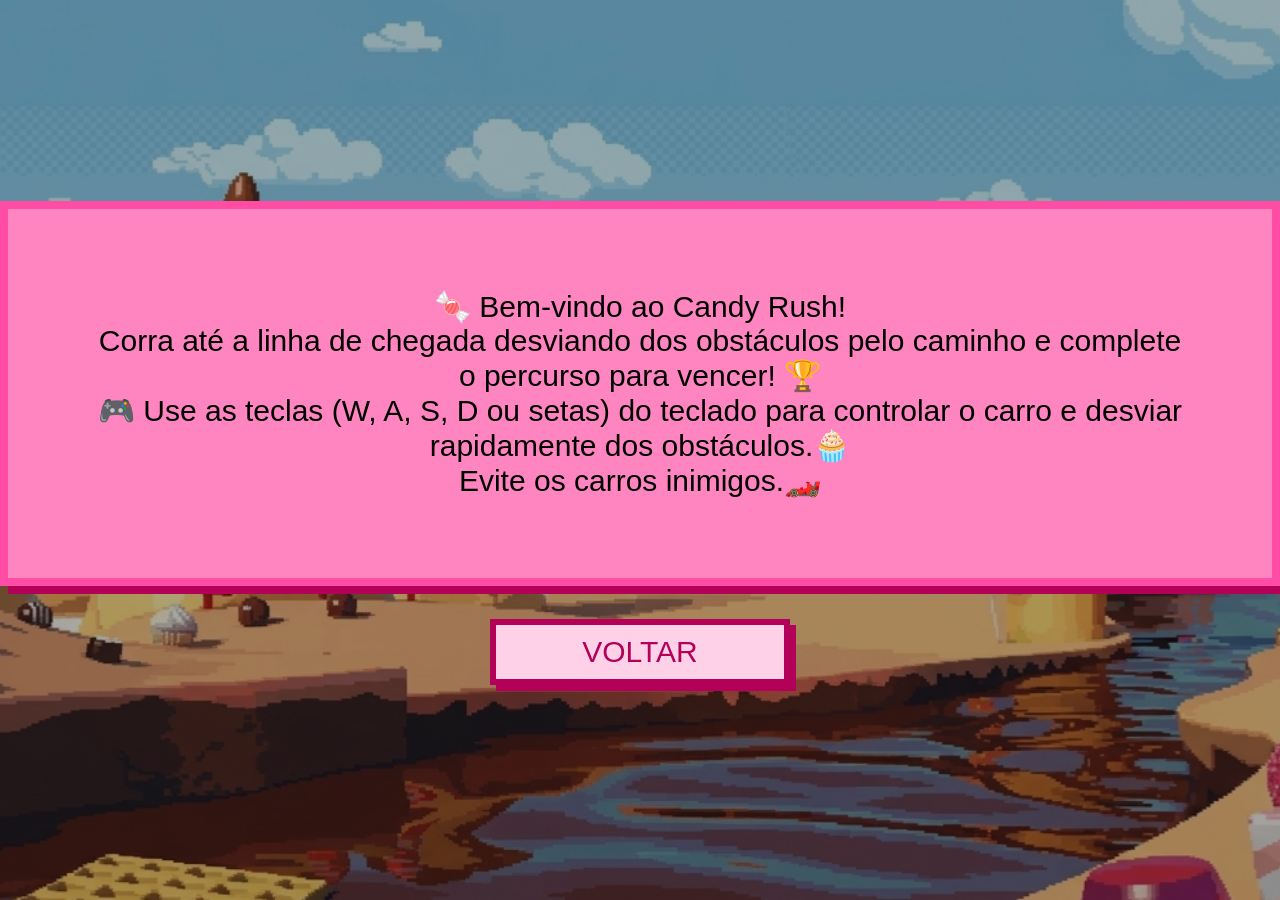
==== comoJogar.html @ ba1da5d7 "second_commit" ====
<!DOCTYPE html>
<html lang="pt-BR">
<head>
    <meta charset="UTF-8">
    <meta name="viewport" content="width=device-width, initial-scale=1.0">
    <link rel="stylesheet" href="comoJogar.css">
    <!-- falviconn -->
    <title>Candy Rush - Como Jogar</title>
</head>
<body>
    <div class="menu">
        <p>🍬 Bem-vindo ao Candy Rush!</p>
        <p>Corra até a linha de chegada desviando dos obstáculos pelo caminho e complete o percurso para vencer! 🏆</p>
        <p>🎮 Use as teclas (W, A, S, D ou setas) do teclado para controlar o carro e desviar rapidamente dos obstáculos.🧁</p>
        <p>Evite os carros inimigos.🏎️  </p>         
    </div>
    <br>
    <a href="index.html">
  <button class="footer">VOLTAR</button>
</a>

</body>
</html
---- comoJogar.css ----
* {
  margin: 0;
  padding: 0;
  box-sizing: border-box;
  font-family: Verdana, Geneva, Tahoma, sans-serif;
}

body {
  height: 100vh;
  display: flex;
  flex-direction: column; /* 🔥 ISSO resolve */
  justify-content: center;
  align-items: center;
  background-image: url(./img/imgfundo.png);
  background-size: cover;
  background-position: center;
  background-repeat: no-repeat;
}

.menu {
  text-align: center;
  font-size: 30px;
  background: #ff85c1;
  padding: 80px; 
  border: 8px solid #ff4da6;
  box-shadow: 8px 8px 0px #b30059;
  min-width: 500px; 
}

.btn {
  display: block;
  width: 260px; /* aumentei */
  margin: 35px ;
  padding: 16px; /* aumentei */
  border: 6px solid #b30059;
  background: #ffd1e8;
  color: #b30059;
  font-size: 24px; /* 🔥 DIMINUÍ (50 tava enorme kkk) */
  cursor: pointer;
  box-shadow: 6px 6px 0px #b30059;
}

.btn:hover {
  transform: translate(3px, 3px);
  box-shadow: 3px 3px 0px #b30059;
}

.btn:active {
  transform: translate(6px, 6px);
  box-shadow: 0px 0px 0px #b30059;
}

a{
    text-decoration: none;
}

.footer {
  margin-top: 25px;
  font-size: 30px;
  display: block;
  width: 300px; /* aumentei */
  margin: 15px ;
  padding: 10px; /* aumentei */
  border: 6px solid #b30059;
  background: #ffd1e8;
  color: #b30059;
  cursor: pointer;
  box-shadow: 6px 6px 0px #b30059;
}

.footer:hover {
  transform: translate(3px, 3px);
  box-shadow: 3px 3px 0px #b30059;
}

.footer:active {
  transform: translate(6px, 6px);
  box-shadow: 0px 0px 0px #b30059;
}
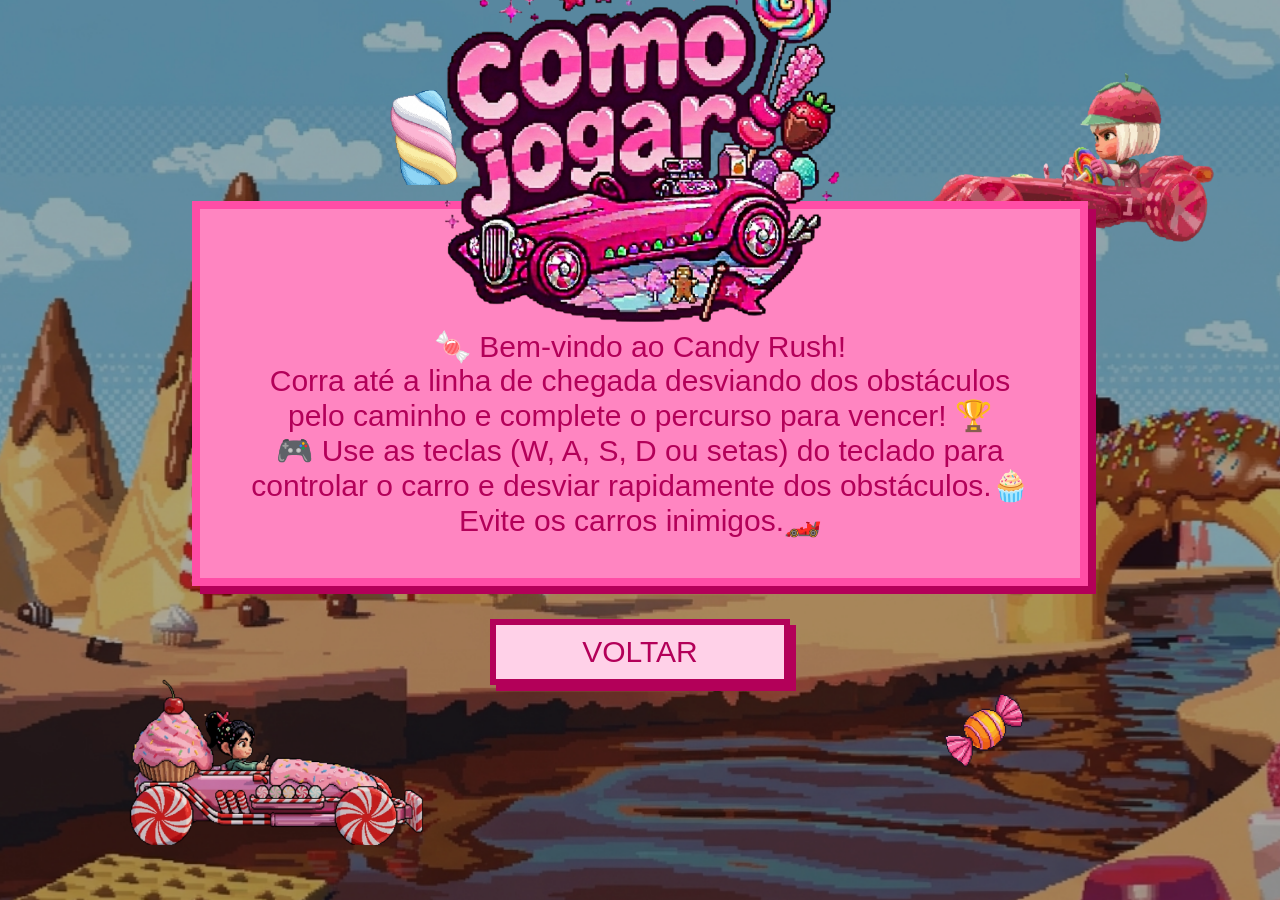
==== commit 9073462b: "second commit" ====
--- a/comoJogar.html
+++ b/comoJogar.html
@@ -4,11 +4,24 @@
     <meta charset="UTF-8">
     <meta name="viewport" content="width=device-width, initial-scale=1.0">
     <link rel="stylesheet" href="comoJogar.css">
-    <!-- falviconn -->
+    <link rel="shortcut icon" href="./img/ponto2.png" type="image/x-icon"> 
     <title>Candy Rush - Como Jogar</title>
 </head>
 <body>
+
+  <div class="pixel-car c1"></div>
+  <div class="pixel-car c2"></div>
+
+  <div class="candy c5"></div>
+  <div class="candy c6"></div>
+  
+
     <div class="menu">
+
+        <div class="logo-top">
+            <img src="./img/logoComoJogar.png">
+        </div>
+
         <p>🍬 Bem-vindo ao Candy Rush!</p>
         <p>Corra até a linha de chegada desviando dos obstáculos pelo caminho e complete o percurso para vencer! 🏆</p>
         <p>🎮 Use as teclas (W, A, S, D ou setas) do teclado para controlar o carro e desviar rapidamente dos obstáculos.🧁</p>
--- a/comoJogar.css
+++ b/comoJogar.css
@@ -16,15 +16,30 @@
   background-position: center;
   background-repeat: no-repeat;
 }
-
 .menu {
+  position: relative;
+  width: 70%;
+  min-width: 600px; 
+  margin: 0 auto;
   text-align: center;
   font-size: 30px;
   background: #ff85c1;
-  padding: 80px; 
+  padding: 120px 40px 40px; 
   border: 8px solid #ff4da6;
   box-shadow: 8px 8px 0px #b30059;
-  min-width: 500px; 
+  color: #b30059;
+}
+.logo-top {
+  position: absolute;
+  top: -330px; 
+  left: 50%;
+  transform: translate(-50%); /* sobe metade dela */
+  width: 400px;
+}
+.logo-top img {  
+  width: 100%;
+  height: auto;
+  display: block;
 }
 
 .btn {
@@ -53,6 +68,48 @@
 a{
     text-decoration: none;
 }
+.pixel-car {
+  position: absolute;
+  width: 300px;
+  height: 170px;
+  background-size: cover;
+  background-repeat: no-repeat;
+  animation: float 2s infinite steps(2);
+}
+
+.candy {
+  position: absolute;
+  width: 80px;
+  height: 95px;
+  background-size: cover;
+  background-repeat: no-repeat;
+  animation: float 2s infinite steps(2);
+}
+
+.c1{
+  top: 75%;
+  left: 10%;
+  background-image: url("./img/carro.png");
+}
+
+.c2{
+  top: 8%;
+  right: 5%;
+  background-image: url(img/carro_inimigo4.png)
+}
+
+.c5{
+  top: 10%;
+  left: 30%;
+  background-image: url("./img/ponto1.png");
+}
+
+.c6{
+  top: 75%;
+  right: 20%;
+  background-image: url("./img/ponto2.png");
+}
+
 
 .footer {
   margin-top: 25px;
@@ -76,4 +133,16 @@
 .footer:active {
   transform: translate(6px, 6px);
   box-shadow: 0px 0px 0px #b30059;
+}
+
+@keyframes float {
+  0% {
+    transform: translateY(0);
+  }
+  50% {
+    transform: translateY(-10px);
+  }
+  100% {
+    transform: translateY(0);
+  }
 }
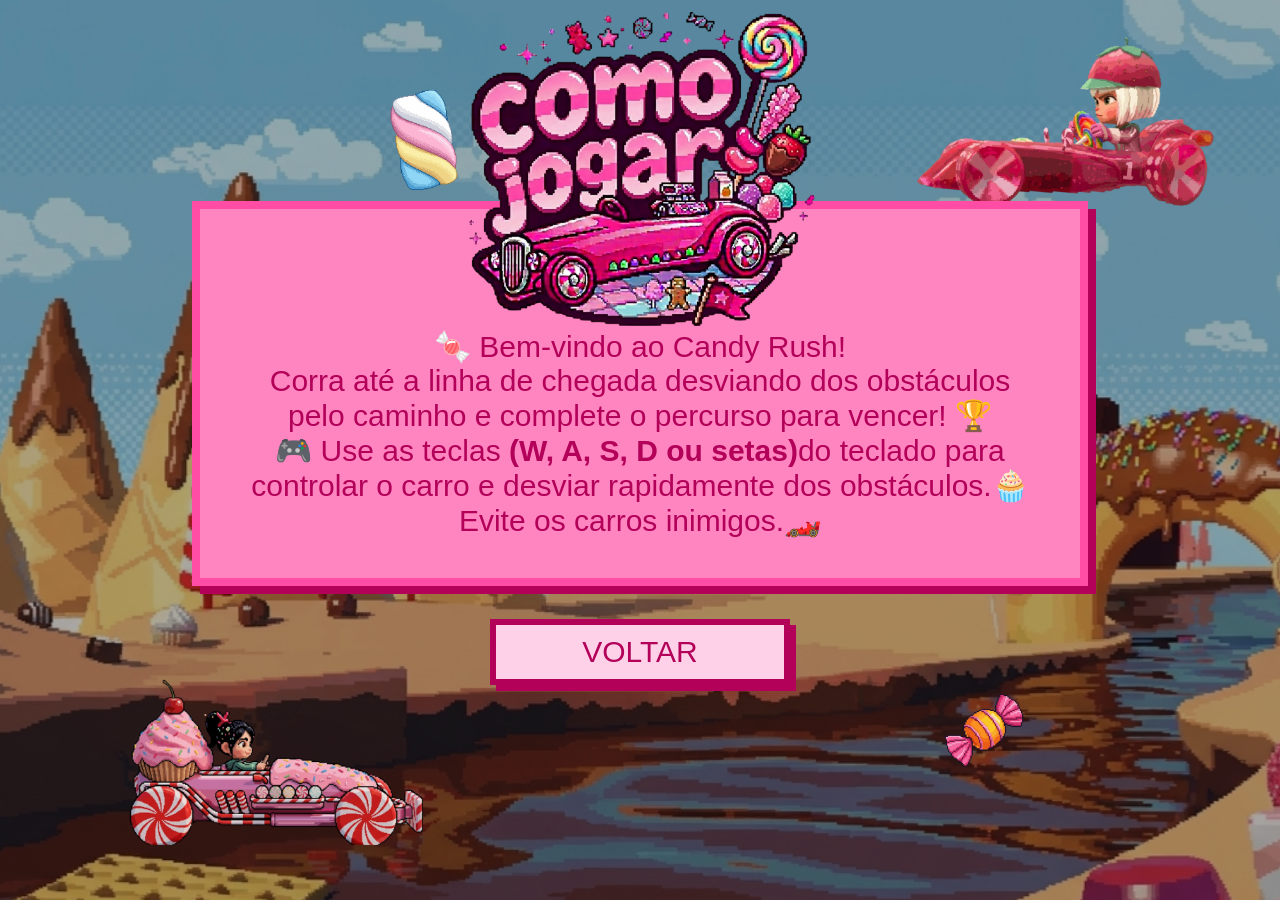
==== commit ad776309: "third_commit" ====
--- a/comoJogar.html
+++ b/comoJogar.html
@@ -24,7 +24,7 @@
 
         <p>🍬 Bem-vindo ao Candy Rush!</p>
         <p>Corra até a linha de chegada desviando dos obstáculos pelo caminho e complete o percurso para vencer! 🏆</p>
-        <p>🎮 Use as teclas (W, A, S, D ou setas) do teclado para controlar o carro e desviar rapidamente dos obstáculos.🧁</p>
+        <p>🎮 Use as teclas <strong>(W, A, S, D ou setas)</strong>do teclado para controlar o carro e desviar rapidamente dos obstáculos.🧁</p>
         <p>Evite os carros inimigos.🏎️  </p>         
     </div>
     <br>
--- a/comoJogar.css
+++ b/comoJogar.css
@@ -31,10 +31,10 @@
 }
 .logo-top {
   position: absolute;
-  top: -330px; 
+  top: -270px; 
   left: 50%;
   transform: translate(-50%); /* sobe metade dela */
-  width: 400px;
+  width: 350px;
 }
 .logo-top img {  
   width: 100%;
@@ -80,7 +80,7 @@
 .candy {
   position: absolute;
   width: 80px;
-  height: 95px;
+  height: 100px;
   background-size: cover;
   background-repeat: no-repeat;
   animation: float 2s infinite steps(2);
@@ -93,7 +93,7 @@
 }
 
 .c2{
-  top: 8%;
+  top: 4%;
   right: 5%;
   background-image: url(img/carro_inimigo4.png)
 }
